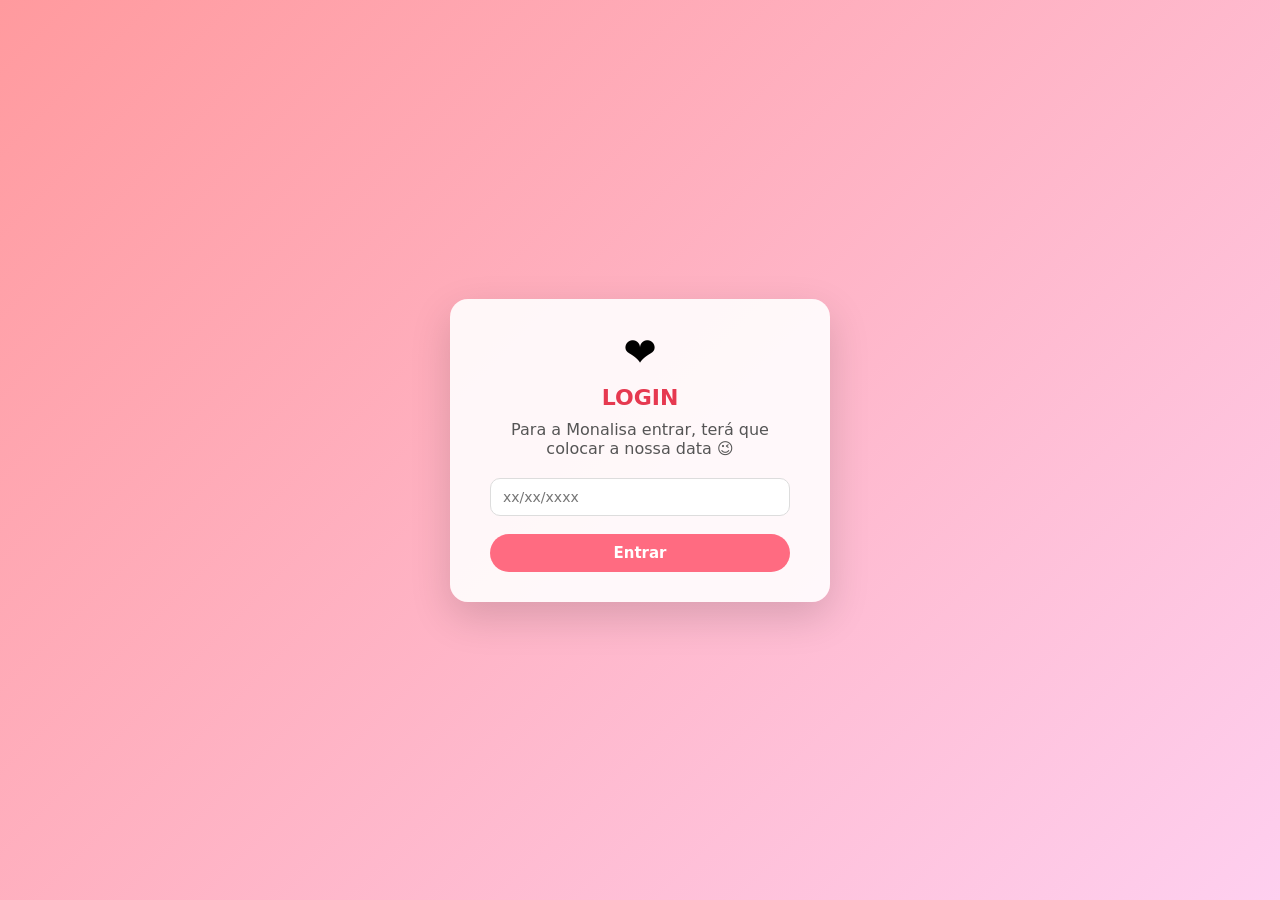
==== index.html @ 92491e4d "Add files via upload" ====
<!DOCTYPE html>
<html lang="pt">
<head>
    <meta charset="UTF-8">
    <title>Entrada Secreta 💌</title>
    <link rel="stylesheet" href="style.css">
</head>
<body>
    <div class="card">
        <div class="heart">❤️</div>
        <h1>LOGIN</h1>
        <p>Para a Monalisa entrar, terá que colocar a nossa data 😉</p>

        <div id="popup" class="popup">Erraste? Depois queixa-te que estou sempre a falar do Messi...</div>

        <input id="dateInput" type="text" placeholder="xx/xx/xxxx" onclick="activateDatePicker()">

        <button onclick="checkDate()">Entrar</button>
    </div>

    <script>
        function activateDatePicker() {
            const input = document.getElementById('dateInput');
            input.type = "date";
            if (input.showPicker) input.showPicker();
        }

        function checkDate() {
            const input = document.getElementById('dateInput').value.trim();
            const popup = document.getElementById('popup');
            if (input === "2026-06-27") {
    window.location.href = "pagina_amor.html";
}


            popup.classList.remove("show");

            if (input !== "2026-06-27") {
                popup.classList.add("show");

                setTimeout(() => {
                    popup.classList.remove("show");
                }, 5000);
            }
        }
    </script>
</body>
</html>
---- style.css ----
* {
    box-sizing: border-box;
    font-family: "Segoe UI", system-ui, sans-serif;
}

body {
    margin: 0;
    min-height: 100vh;
    display: flex;
    align-items: center;
    justify-content: center;
    background: linear-gradient(135deg, #ff9a9e, #fecfef);
}

.card {
    background: rgba(255, 255, 255, 0.9);
    padding: 30px 40px;
    border-radius: 18px;
    box-shadow: 0 15px 40px rgba(0,0,0,0.15);
    max-width: 380px;
    text-align: center;
}

.heart {
    font-size: 40px;
    margin-bottom: 10px;
}

h1 {
    font-size: 22px;
    margin: 0 0 10px;
    color: #e63950;
}

p {
    margin: 0 0 20px;
    color: #555;
}

input {
    width: 100%;
    padding: 10px 12px;
    border-radius: 10px;
    border: 1px solid #ddd;
    font-size: 14px;
    outline: none;
    transition: border 0.2s, box-shadow 0.2s;
}

input:focus {
    border-color: #ff6b81;
    box-shadow: 0 0 0 2px rgba(255,107,129,0.25);
}

button {
    margin-top: 18px;
    width: 100%;
    padding: 10px 12px;
    border-radius: 999px;
    border: none;
    background: #ff6b81;
    color: white;
    font-size: 15px;
    font-weight: 600;
    cursor: pointer;
    transition: background 0.2s, transform 0.1s;
}

button:hover {
    background: #ff4b63;
    transform: translateY(-1px);
}

.error {
    margin-top: 10px;
    font-size: 13px;
    color: #c62828;
    min-height: 18px;
}

.success {
    margin-top: 15px;
    font-size: 14px;
    color: #2e7d32;
}

.card {
    position: relative;
}

/* POP-UP */
.popup {
    position: absolute;
    top: -50px;
    left: 50%;
    transform: translateX(-50%);
    background: #ff6b81;
    color: white;
    padding: 14px 20px;
    border-radius: 10px;
    font-size: 14px;
    box-shadow: 0 8px 20px rgba(0,0,0,0.2);
    opacity: 0;
    transition: opacity 0.5s ease;
    pointer-events: none;
}

.popup.show {
    opacity: 1;
}
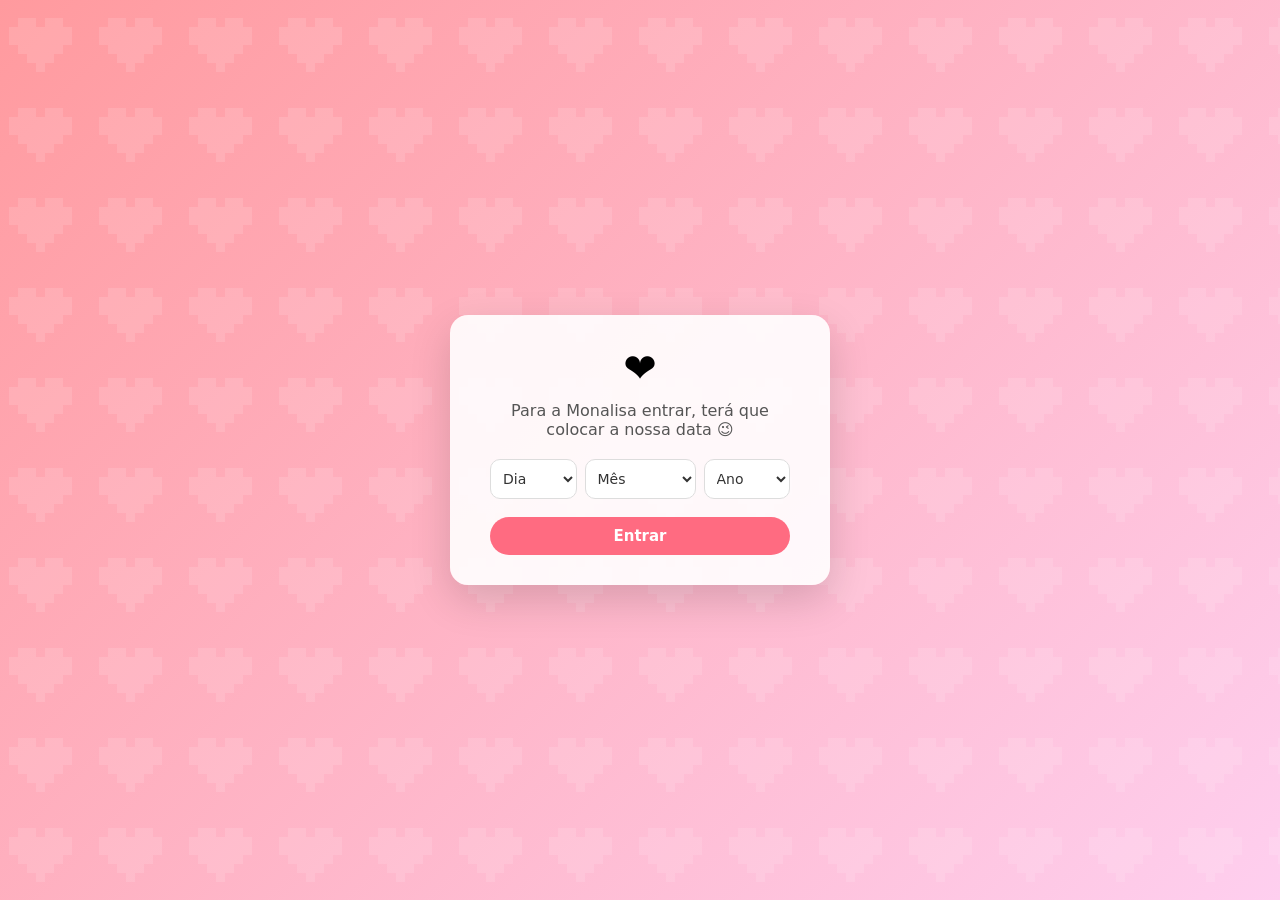
==== commit e5df1add: "Add files via upload" ====
--- a/index.html
+++ b/index.html
@@ -8,41 +8,71 @@
 <body>
     <div class="card">
         <div class="heart">❤️</div>
-        <h1>LOGIN</h1>
         <p>Para a Monalisa entrar, terá que colocar a nossa data 😉</p>
 
         <div id="popup" class="popup">Erraste? Depois queixa-te que estou sempre a falar do Messi...</div>
 
-        <input id="dateInput" type="text" placeholder="xx/xx/xxxx" onclick="activateDatePicker()">
+        <div class="data-picker">
+            <select id="dia"></select>
+            <select id="mes"></select>
+            <select id="ano"></select>
+        </div>
 
         <button onclick="checkDate()">Entrar</button>
     </div>
 
     <script>
-        function activateDatePicker() {
-            const input = document.getElementById('dateInput');
-            input.type = "date";
-            if (input.showPicker) input.showPicker();
+        const DIA_CORRETO = 27;
+        const MES_CORRETO = 6;
+        const ANO_CORRETO = 2026;
+
+        const meses = [
+            "Janeiro", "Fevereiro", "Março", "Abril", "Maio", "Junho",
+            "Julho", "Agosto", "Setembro", "Outubro", "Novembro", "Dezembro"
+        ];
+
+        function preencherSelects() {
+            const selectDia = document.getElementById('dia');
+            const selectMes = document.getElementById('mes');
+            const selectAno = document.getElementById('ano');
+
+            selectDia.innerHTML = '<option value="">Dia</option>';
+            for (let d = 1; d <= 31; d++) {
+                selectDia.innerHTML += `<option value="${d}">${d}</option>`;
+            }
+
+            selectMes.innerHTML = '<option value="">Mês</option>';
+            meses.forEach((nome, i) => {
+                selectMes.innerHTML += `<option value="${i + 1}">${nome}</option>`;
+            });
+
+            selectAno.innerHTML = '<option value="">Ano</option>';
+            const anoAtual = new Date().getFullYear();
+            for (let a = anoAtual + 1; a >= anoAtual - 10; a--) {
+                selectAno.innerHTML += `<option value="${a}">${a}</option>`;
+            }
         }
 
         function checkDate() {
-            const input = document.getElementById('dateInput').value.trim();
+            const dia = parseInt(document.getElementById('dia').value);
+            const mes = parseInt(document.getElementById('mes').value);
+            const ano = parseInt(document.getElementById('ano').value);
             const popup = document.getElementById('popup');
-            if (input === "2026-06-27") {
-    window.location.href = "pagina_amor.html";
-}
-
 
             popup.classList.remove("show");
 
-            if (input !== "2026-06-27") {
-                popup.classList.add("show");
+            if (dia === DIA_CORRETO && mes === MES_CORRETO && ano === ANO_CORRETO) {
+                window.location.href = "pagina_amor.html";
+                return;
+            }
 
-                setTimeout(() => {
-                    popup.classList.remove("show");
-                }, 5000);
-            }
+            popup.classList.add("show");
+            setTimeout(() => {
+                popup.classList.remove("show");
+            }, 5000);
         }
+
+        preencherSelects();
     </script>
 </body>
-</html>
+</html>
--- a/style.css
+++ b/style.css
@@ -11,6 +11,31 @@
     justify-content: center;
     background: linear-gradient(135deg, #ff9a9e, #fecfef);
 }
+
+/* padrão de corações pixelizados, atrás de tudo */
+body::before {
+    content: "";
+    position: fixed;
+    top: 0;
+    left: 0;
+    width: 100%;
+    height: 100%;
+    z-index: 0;
+    pointer-events: none;
+    opacity: 0.12;
+
+    background-image: url("data:image/svg+xml,%3Csvg xmlns='http://www.w3.org/2000/svg' width='40' height='40' viewBox='0 0 40 40'%3E%3Cg fill='%23ffffff'%3E%3Crect x='8' y='8' width='4' height='4'/%3E%3Crect x='12' y='8' width='4' height='4'/%3E%3Crect x='20' y='8' width='4' height='4'/%3E%3Crect x='24' y='8' width='4' height='4'/%3E%3Crect x='4' y='12' width='4' height='4'/%3E%3Crect x='8' y='12' width='4' height='4'/%3E%3Crect x='12' y='12' width='4' height='4'/%3E%3Crect x='16' y='12' width='4' height='4'/%3E%3Crect x='20' y='12' width='4' height='4'/%3E%3Crect x='24' y='12' width='4' height='4'/%3E%3Crect x='28' y='12' width='4' height='4'/%3E%3Crect x='4' y='16' width='4' height='4'/%3E%3Crect x='8' y='16' width='4' height='4'/%3E%3Crect x='12' y='16' width='4' height='4'/%3E%3Crect x='16' y='16' width='4' height='4'/%3E%3Crect x='20' y='16' width='4' height='4'/%3E%3Crect x='24' y='16' width='4' height='4'/%3E%3Crect x='28' y='16' width='4' height='4'/%3E%3Crect x='8' y='20' width='4' height='4'/%3E%3Crect x='12' y='20' width='4' height='4'/%3E%3Crect x='16' y='20' width='4' height='4'/%3E%3Crect x='20' y='20' width='4' height='4'/%3E%3Crect x='24' y='20' width='4' height='4'/%3E%3Crect x='12' y='24' width='4' height='4'/%3E%3Crect x='16' y='24' width='4' height='4'/%3E%3Crect x='20' y='24' width='4' height='4'/%3E%3Crect x='16' y='28' width='4' height='4'/%3E%3C/g%3E%3C/svg%3E");
+
+    background-size: 90px 90px;
+    background-repeat: repeat;
+    image-rendering: pixelated;
+}
+
+.container {
+    position: relative;
+    z-index: 1; /* garante que fica por cima dos corações */
+}
+
 
 .card {
     background: rgba(255, 255, 255, 0.9);
@@ -108,3 +133,26 @@
 .popup.show {
     opacity: 1;
 }
+
+.data-picker {
+    display: flex;
+    gap: 8px;
+}
+
+.data-picker select {
+    flex: 1;
+    padding: 10px 8px;
+    border-radius: 10px;
+    border: 1px solid #ddd;
+    font-size: 14px;
+    outline: none;
+    background: white;
+    color: #333;
+    cursor: pointer;
+    transition: border 0.2s, box-shadow 0.2s;
+}
+
+.data-picker select:focus {
+    border-color: #ff6b81;
+    box-shadow: 0 0 0 2px rgba(255,107,129,0.25);
+}
